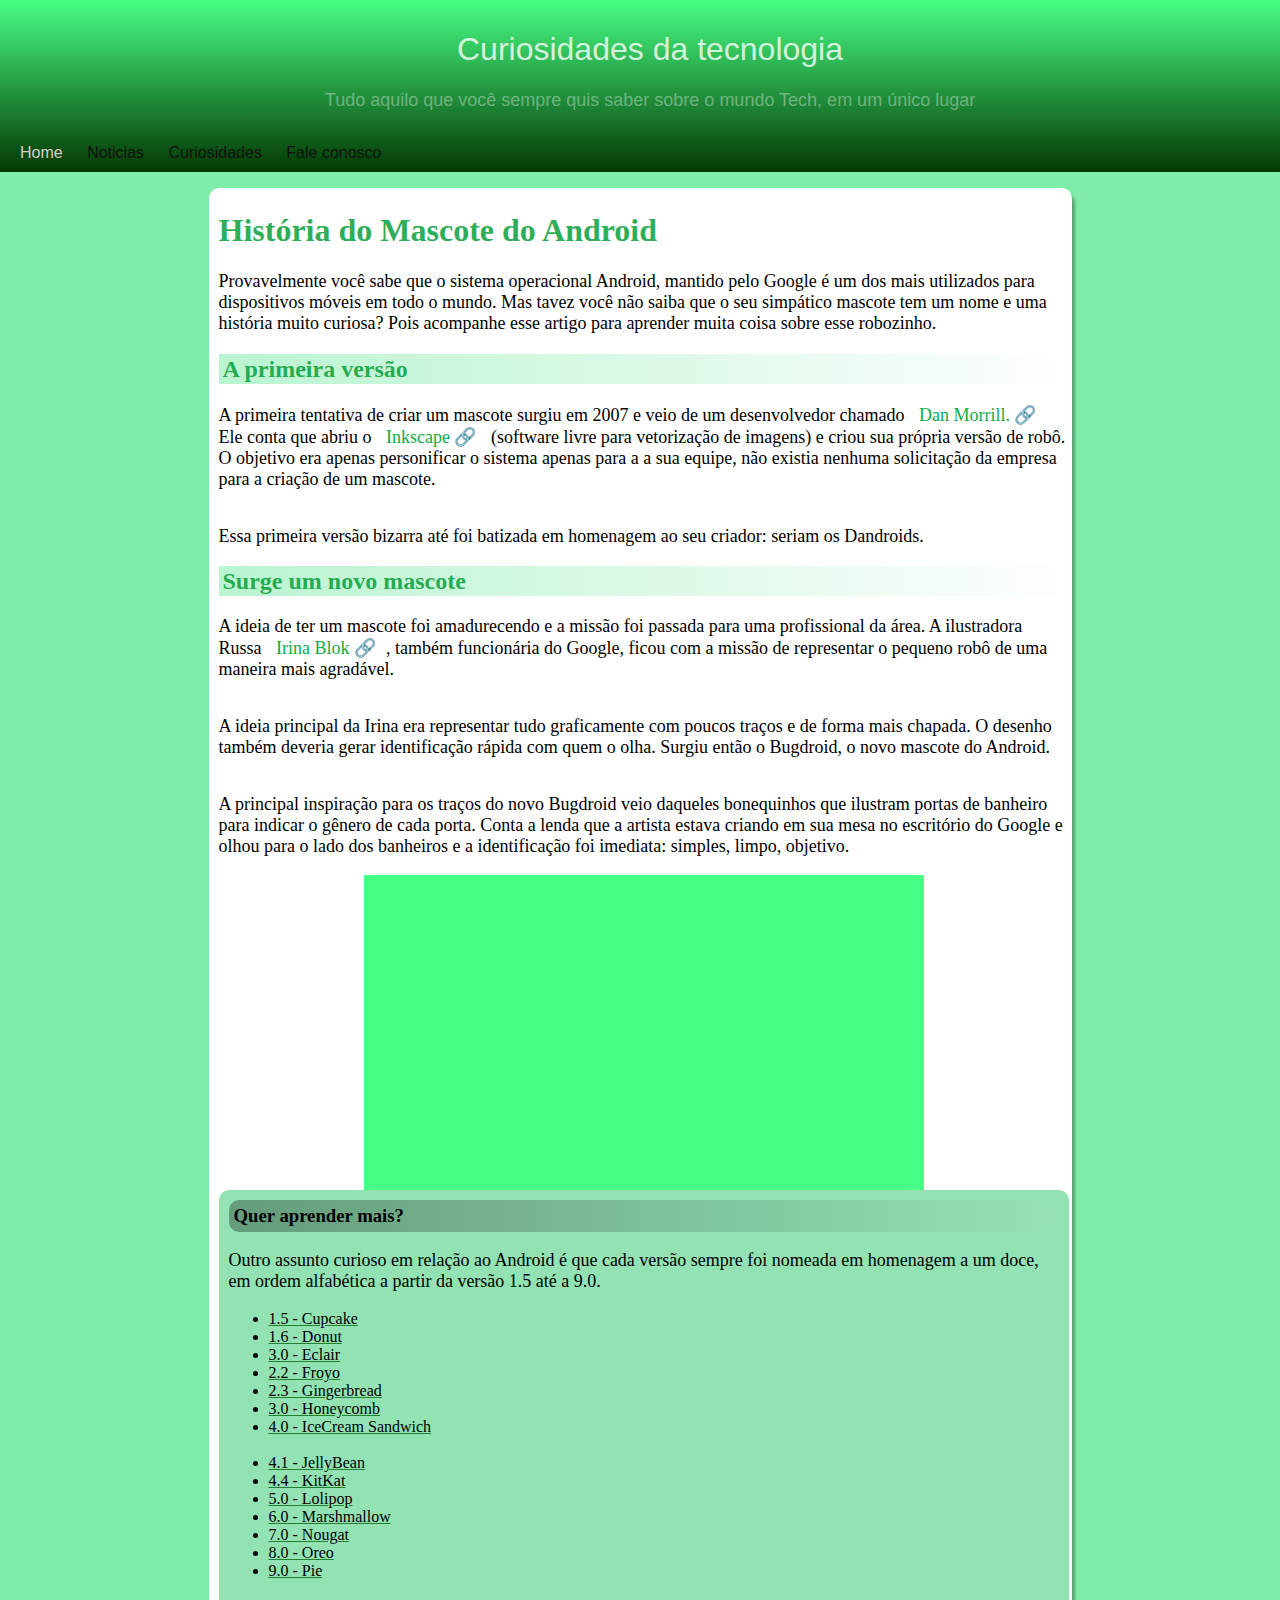
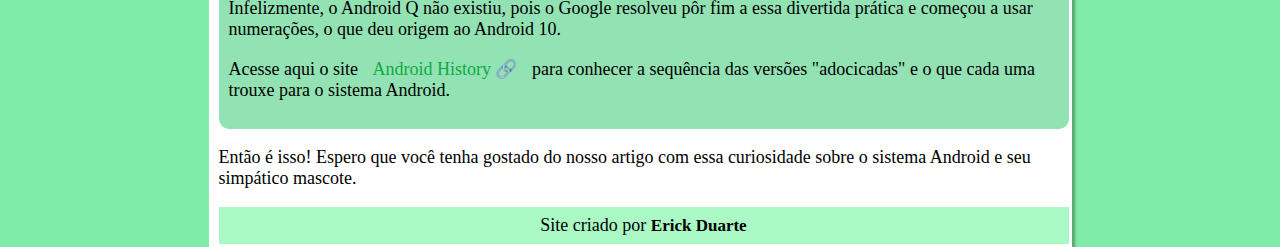
==== index.html @ 9999566e "Add files via upload" ====
<!DOCTYPE html>
<html lang="pt-br">
<head>
    <meta charset="UTF-8">
    <meta name="viewport" content="width=device-width, initial-scale=1.0">
    <title>Android proj</title>
    <link rel="shortcut icon" href="imagens/favicon.ico" type="image/x-icon">
    <link rel="stylesheet" href="style.css">
</head>
<body>
    
    <menu>
        <h1 id="cabeça">Curiosidades da tecnologia</h1>
        <p id="paragrafodacabeça">Tudo aquilo que você sempre quis saber sobre o mundo Tech, em um único lugar</p>
        
    
    
        <nav>
            <a href="">Home</a>
            <a href="https://g1.globo.com/" target="_blank">Noticias</a>
            <a href="pg2.html">Curiosidades</a>
            <a href="https://www.google.com/search?q=conosco+significado&oq=conosco+significado&gs_lcrp=EgZjaHJvbWUyBggAEEUYOTIGCAEQLhhA0gEINDYwOGowajGoAgiwAgE&sourceid=chrome&ie=UTF-8" target="_blank">Fale conosco</a>

        </nav>
    </menu>

        
    
    <main>
        <h1 id="mascote">História do Mascote do Android</h1>
        <p>Provavelmente você sabe que o sistema operacional Android, mantido pelo Google é um dos mais utilizados para dispositivos móveis em todo o mundo. Mas tavez você não saiba que o seu simpático mascote tem um nome e uma história muito curiosa? Pois acompanhe esse artigo para aprender muita coisa sobre esse robozinho.</p>
        <h2>A primeira versão</h2>
        <p>

            A primeira tentativa de criar um mascote surgiu em 2007 e veio de um desenvolvedor chamado <a class="dotexto"            href="https://androidcommunity.com/dan-morrill-shows-us-the-android-mascot-that-almost-was-20130103/" target="_blank">Dan Morrill. 🔗</a> Ele conta que abriu o <a class="dotexto" href="https://inkscape.org/pt-br/">Inkscape 🔗</a> (software livre para vetorização de imagens) e criou sua própria versão de robô. O objetivo era apenas personificar o sistema apenas para a a sua equipe, não existia nenhuma solicitação da empresa para a criação de um mascote.</p>


        <picture>
            <source media="(max-width: 750px) " srcset="imagens/dan-droids-pq.png" >

            <img src="imagens/dan-droids.png" alt="">


        </picture>
        
        
        <p>
            Essa primeira versão bizarra até foi batizada em homenagem ao seu criador: seriam os Dandroids.</p>
        <h2>Surge um novo mascote</h2>
        <p>A ideia de ter um mascote foi amadurecendo e a missão foi passada para uma profissional da área. A ilustradora Russa <a class="dotexto"   href="https://www.irinablok.com/" target="_blank">Irina Blok 🔗</a>, também funcionária do Google, ficou com a missão de representar o pequeno robô de uma maneira mais agradável.</p>


        <picture>
            <source media="(max-width: 750px)" srcset="imagens/irina-blok-pq.jpg" >
            
            <img src="imagens/irina-blok.jpg" alt="">
            
        </picture>
        
        <p>A ideia principal da Irina era representar tudo graficamente com poucos traços e de forma mais chapada. O desenho também deveria gerar identificação rápida com quem o olha. Surgiu então o Bugdroid, o novo mascote do Android.</p>

        <img id="homem" src="imagens/bugdroid.png" alt="">
                
        
        
        
        <p>A principal inspiração para os traços do novo Bugdroid veio daqueles bonequinhos que ilustram portas de banheiro para indicar o gênero de cada porta. Conta a lenda que a artista estava criando em sua mesa no escritório do Google e olhou para o lado dos banheiros e a identificação foi imediata: simples, limpo, objetivo.</p>


        <iframe width="560" height="315" src="https://www.youtube.com/embed/l2UDgpLz20M?si=cM66zljOjOv12gt-" title="YouTube video player" frameborder="0" allow="accelerometer; autoplay; clipboard-write; encrypted-media; gyroscope; picture-in-picture; web-share" referrerpolicy="strict-origin-when-cross-origin" allowfullscreen></iframe>
    

    
        <div>
        <h3>Quer aprender mais? 
        </h3>
        <p>Outro assunto curioso em relação ao Android é que cada versão sempre foi nomeada em homenagem a um doce, em ordem alfabética a partir da versão 1.5 até a 9.0.</p>

        <ul>
            <li><span title="bolinho">1.5 - Cupcake</a></li>
            <span title="rosquinha">
            <li>1.6 - Donut</li>
            <li><span title="bomba">3.0 - Eclair</li>
            <li><span title="Iogurte congelado">2.2 - Froyo</li>
            <li><span title="pao de gengibre">2.3 - Gingerbread</li>
            <li><span title="pente de mel">3.0 - Honeycomb</li>
            <li><span title="Sandwich de sorvete">4.0 - IceCream Sandwich</li>
            <br>
            <li><span title="jujuba">4.1 - JellyBean</li>
            <li><span title="kitkat">4.4 - KitKat</li>
            <li><span title="pirulito">5.0 - Lolipop</li>
            <li><span title="Marshmallow">6.0 - Marshmallow</li>
            <li><span title="Nougat">7.0 - Nougat</li>
            <li><span title="Oreo">8.0 - Oreo</li>
            <li><span title="Torta">9.0 - Pie</li>

        </ul>
        <p>
            Infelizmente, o Android Q não existiu, pois o Google resolveu pôr fim a essa divertida prática e começou a usar numerações, o que deu origem ao Android 10.
        </p>
        
        <p>Acesse aqui o site <a class="dotexto" href="https://www.android.com/intl/pt_pt/history/" target="_blank">Android History 🔗</a> para conhecer a sequência das versões "adocicadas" e o que cada uma trouxe para o sistema Android.
        </p>
        </div>
    
        <p>Então é isso! Espero que você tenha gostado do nosso artigo com essa curiosidade sobre o sistema Android e seu simpático mascote.</p>
        <p id="eu">Site criado por <strong>Erick Duarte</strong></p>
    </main>
</body>
</html>
---- style.css ----
@font-face {
    font-family: 'idroid';
    src: url(fontes/idroid.otf) format('opentype');
}

body{
    margin: 0;
    padding: 0;
    padding-top: 0;
    background-color: rgb(128, 236, 169);
    font-family: idroid;


}

#cabeça{
    font-family: Arial, Helvetica, sans-serif;
    font-weight: 100;
    
    text-align: center;
    color: #ffffffcc;


}

#paragrafodacabeça{
    font-family: sans-serif;
    text-align: center;
    color: #ffffff5d;
    display: flexbox;
    margin-bottom: 33px;
}

nav{
    font-family: sans-serif;
    text-decoration: none;
    color: white;
}
a{
    color: rgb(17, 17, 17);
    padding: 10px;
    text-decoration: none;
}
a:visited{
    color: rgb(219, 203, 203);

}

a:hover{
    text-decoration: underline;
    color: #48ff85;
}

a:active{
    color: rebeccapurple;

}

menu{
    width: 100%;
    height: 100%;
    background-image: linear-gradient(to top, rgb(2, 56, 2),#48ff85);
    padding: 10px;
    margin-top: auto;
    
    
    
}

main{
    margin:auto;
    margin-top: auto;
    width: 600px;
    border-radius: 2px;
    justify-content: center;
    align-items: center;
    box-shadow: 3px 5px 3px rgba(0, 0, 0, 0.315);
    background-color: white;
    height: 100%;
    padding: 3px 3px 3px 3px;
    padding-left: 10px;
    border-radius: 10px 10px 0px 0px;

}
@media screen and (min-width: 1000px) {
    main{
        width: 850px;
    }
    p{
        font-size: 18px;

    }
    div{
        width: 850px;

    }
    iframe{
        margin: auto;
        max-width: 100%;
        max-height: 100%;
        display: block;
    }
}
@media screen and (max-width: 430px) {
    main{
        width: 350px;
        font-size: 15px;
    
    }
    
    nav{
        font-size: 15px;
    }

    



}


    

img{
    margin: auto;
    max-width: 100%;
    max-height: 100%;
    display: block;
}

#homem{
    justify-content: center;
    align-items: center;


}
iframe{
    background-color: #48ff85;
    justify-content: center;
    max-width: 100%;
    max-height: 100%;
    margin: auto;


}

#mascote{
    color: #009c34d5;
    font-weight: bold;
    font-style: normal;
    
}

h2{
    color:  #009c34d5;
    background-image: linear-gradient(to right, #20db684f, rgba(231, 240, 236, 0.034));
    padding: 2px 1px 1px 4px;

}

div{
    
    padding-top: 0px;
    width: auto;
    height: 100%;
    justify-content: center;
    align-items: center;
    background-color: rgb(146, 226, 179);
    padding: 10px;
    display: flexbox;
    border-radius: 10px;

}

h3{
    background-image: linear-gradient(to right, #0000004f, rgba(231, 240, 236, 0.034));
    margin-top: auto;
    padding: 5px;
    margin: 0%;
    border-radius: 10px;

}


ul{
    text-decoration: none;
    

}




.dotexto{
    color: #0fac43;

}

li{
    text-decoration: underline;
    text-decoration-color: rgb(32, 128, 45);



}
li:hover{
    color: #ffffff;

}

#eu{
    text-align: center;
    background-color: #84f7aab0;
    padding: 8px;
    margin: 0;
}

strong{
    font-size: 17px;


}
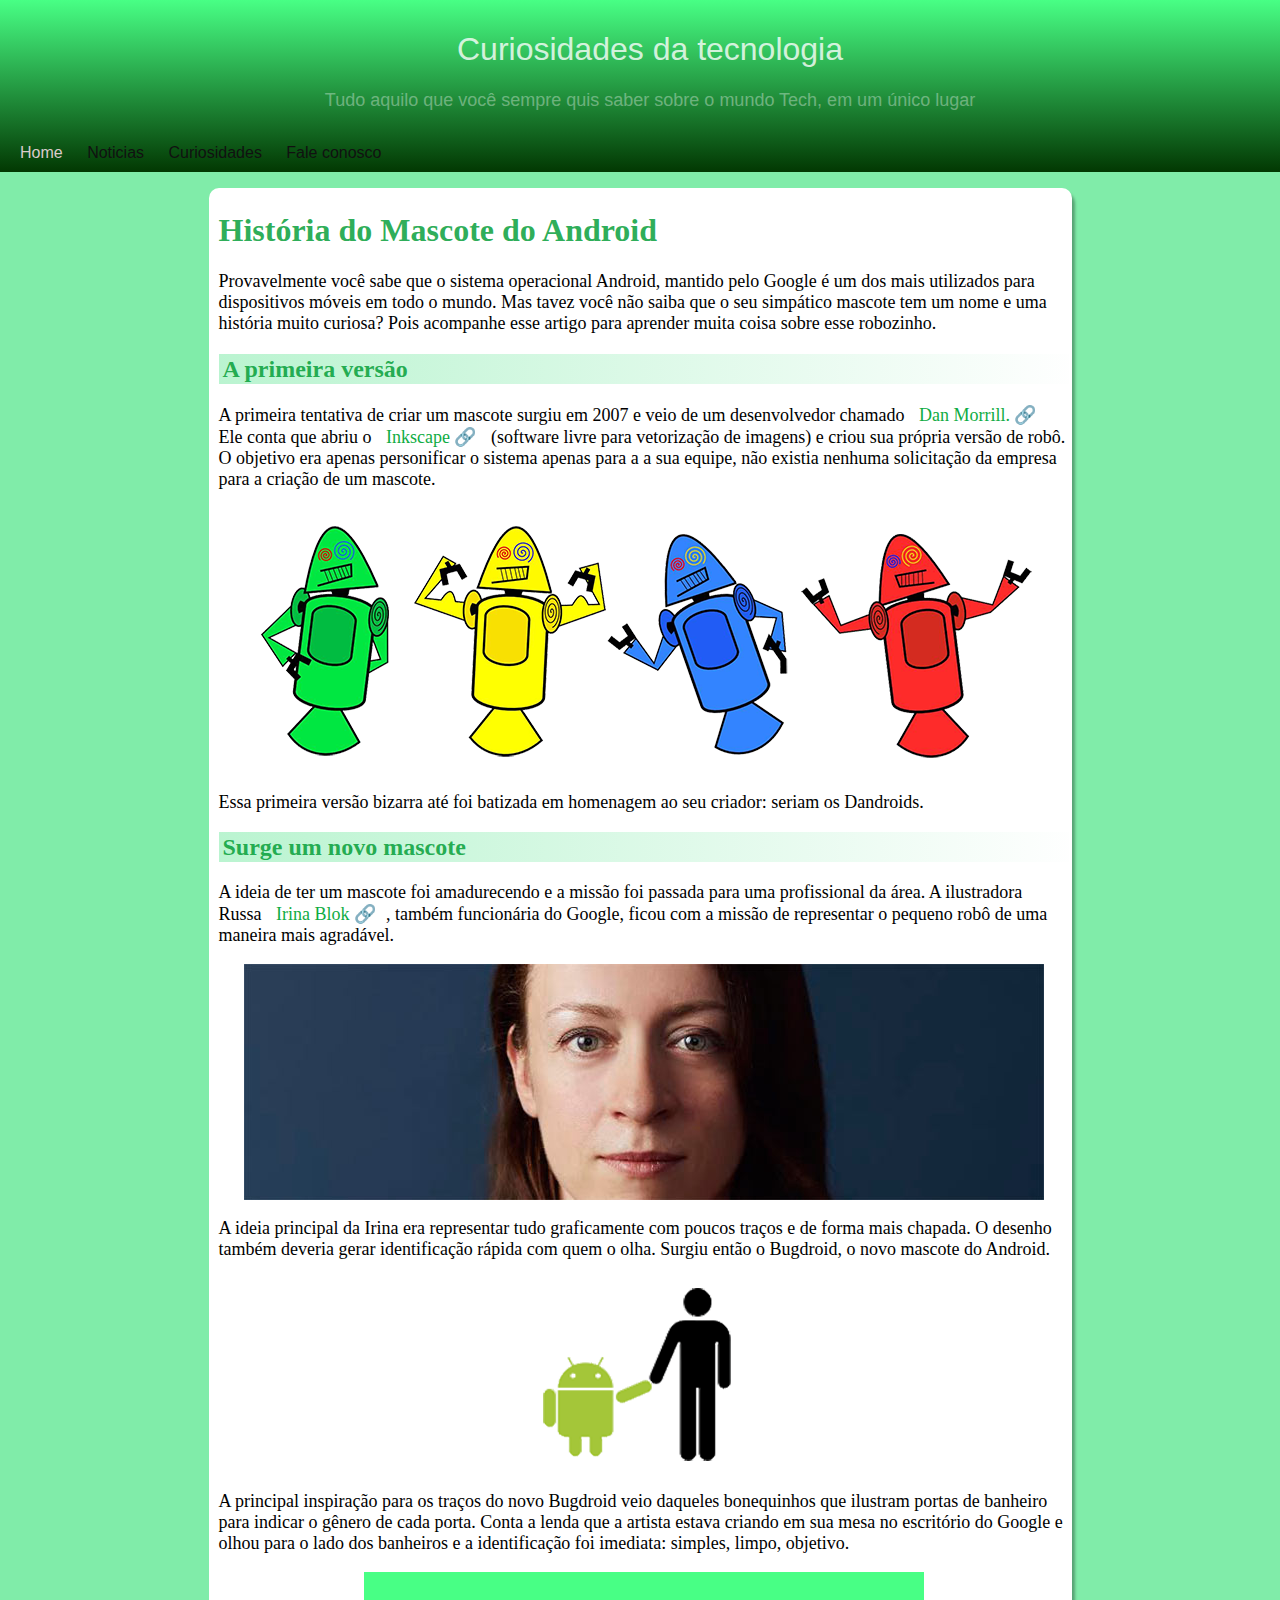
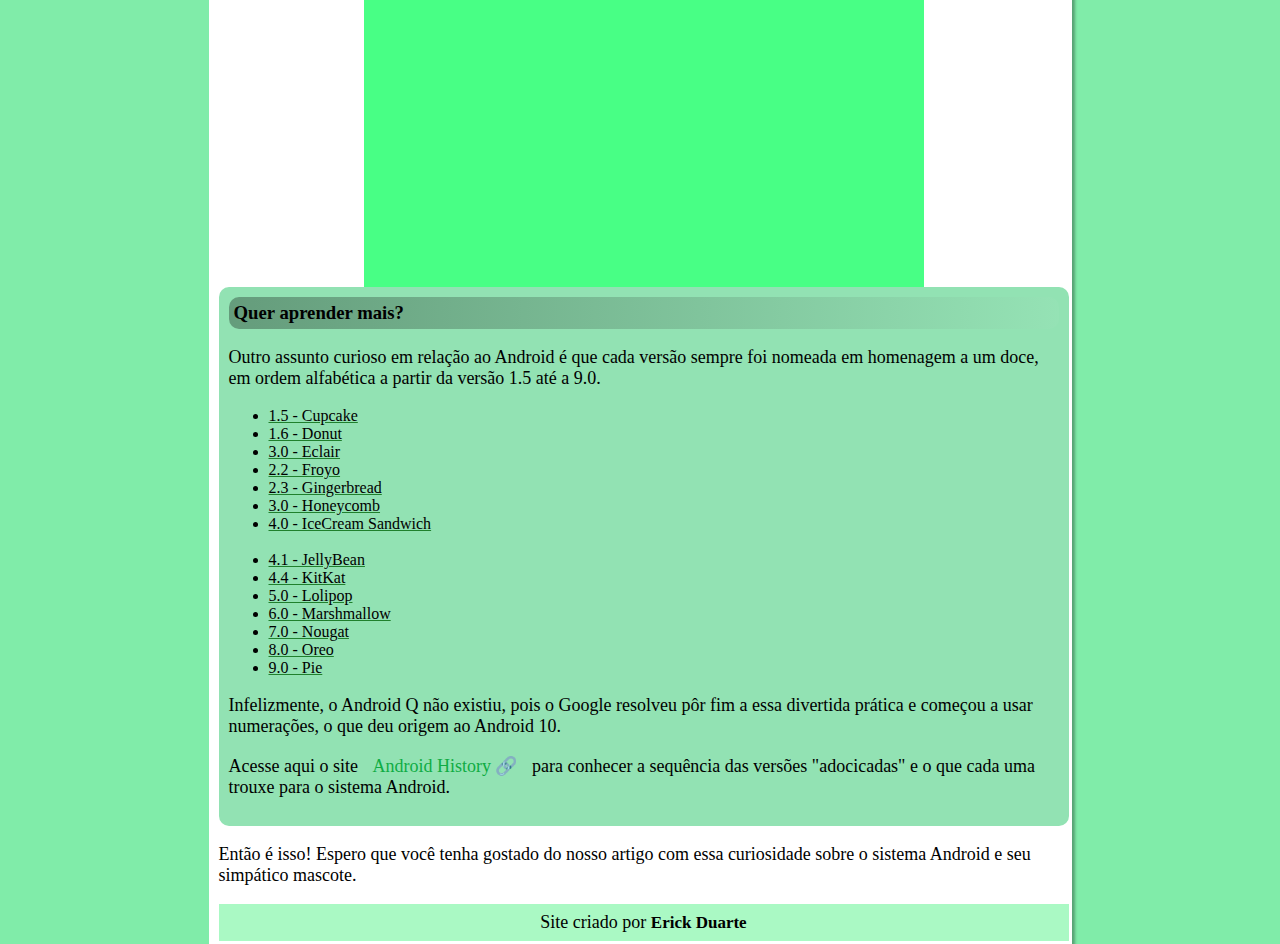
==== commit f7e3872e: "Update index.html" ====
--- a/index.html
+++ b/index.html
@@ -4,7 +4,7 @@
     <meta charset="UTF-8">
     <meta name="viewport" content="width=device-width, initial-scale=1.0">
     <title>Android proj</title>
-    <link rel="shortcut icon" href="imagens/favicon.ico" type="image/x-icon">
+    <link rel="shortcut icon" href="/favicon.ico" type="image/x-icon">
     <link rel="stylesheet" href="style.css">
 </head>
 <body>
@@ -36,9 +36,9 @@
 
 
         <picture>
-            <source media="(max-width: 750px) " srcset="imagens/dan-droids-pq.png" >
+            <source media="(max-width: 750px) " srcset="/dan-droids-pq.png" >
 
-            <img src="imagens/dan-droids.png" alt="">
+            <img src="/dan-droids.png" alt="">
 
 
         </picture>
@@ -51,15 +51,15 @@
 
 
         <picture>
-            <source media="(max-width: 750px)" srcset="imagens/irina-blok-pq.jpg" >
+            <source media="(max-width: 750px)" srcset="/irina-blok-pq.jpg" >
             
-            <img src="imagens/irina-blok.jpg" alt="">
+            <img src="/irina-blok.jpg" alt="">
             
         </picture>
         
         <p>A ideia principal da Irina era representar tudo graficamente com poucos traços e de forma mais chapada. O desenho também deveria gerar identificação rápida com quem o olha. Surgiu então o Bugdroid, o novo mascote do Android.</p>
 
-        <img id="homem" src="imagens/bugdroid.png" alt="">
+        <img id="homem" src="/bugdroid.png" alt="">
                 
         
         
@@ -107,4 +107,4 @@
         <p id="eu">Site criado por <strong>Erick Duarte</strong></p>
     </main>
 </body>
-</html>+</html>
